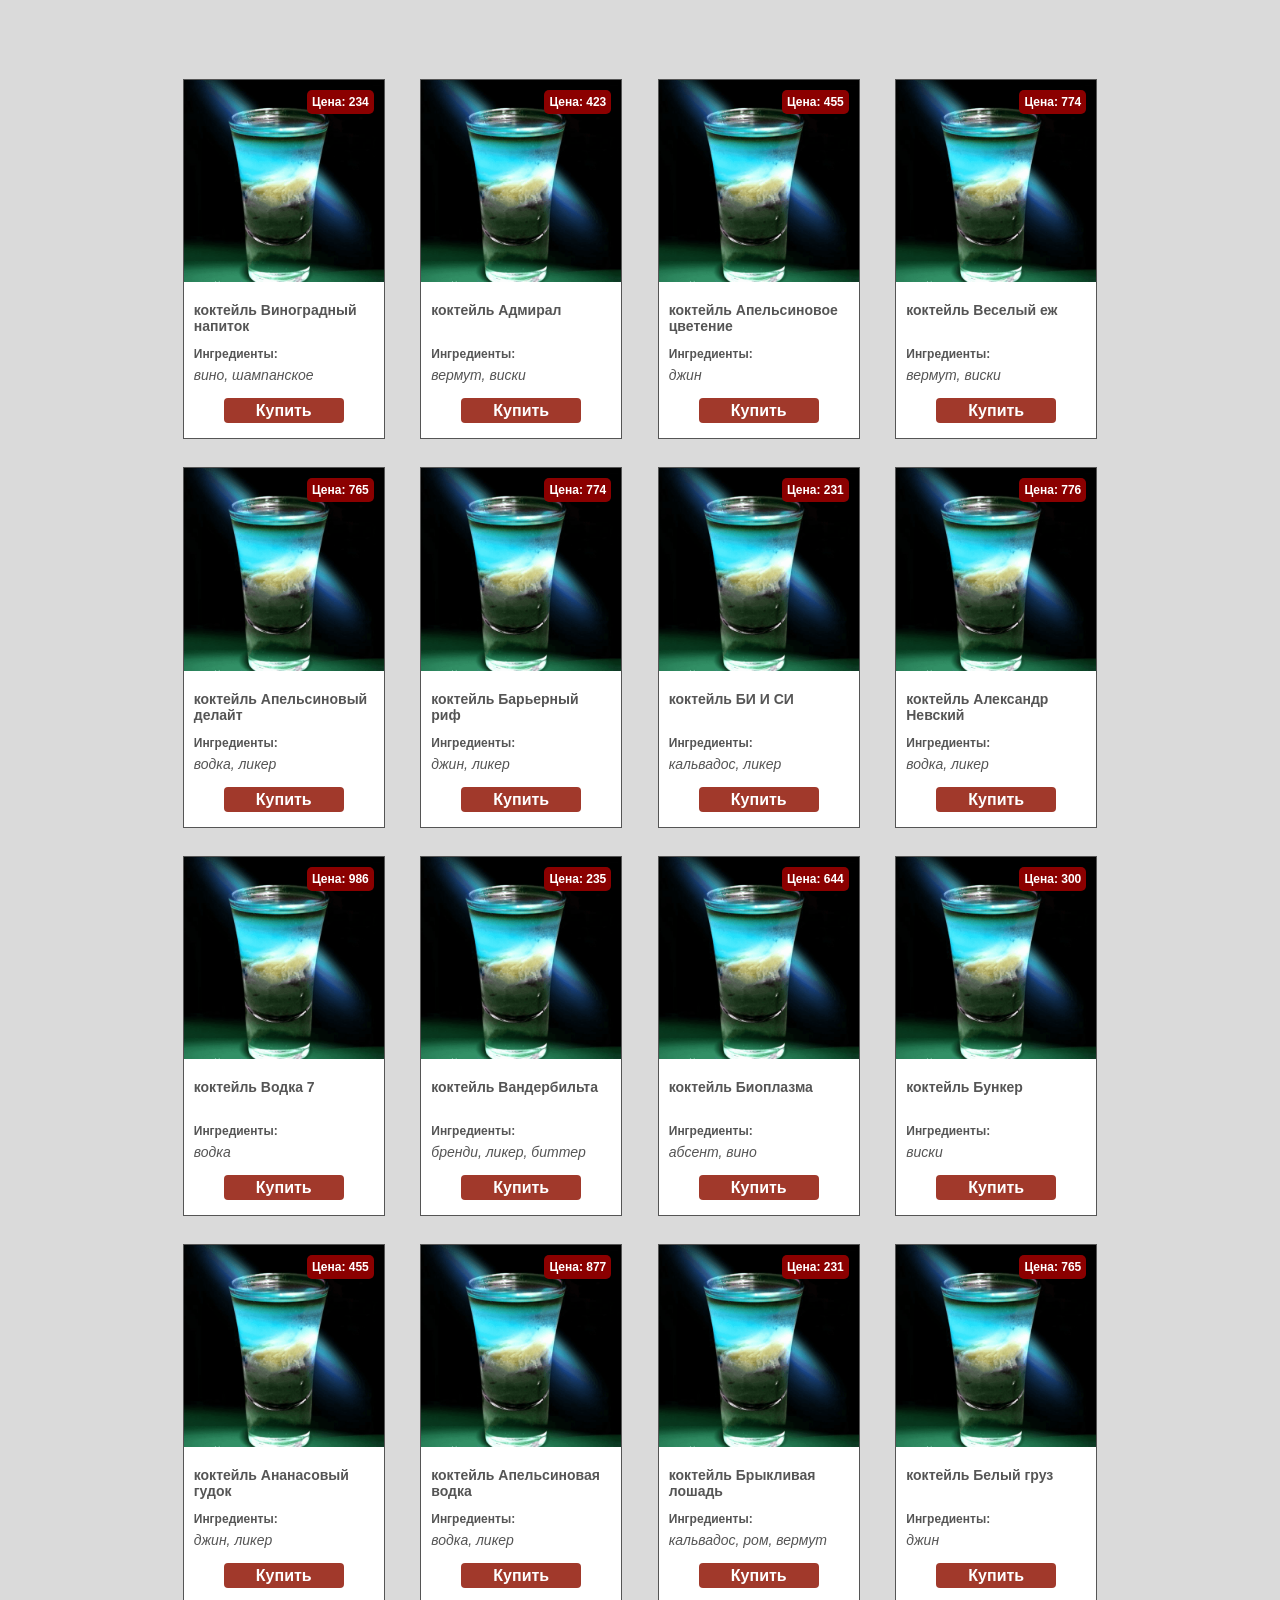
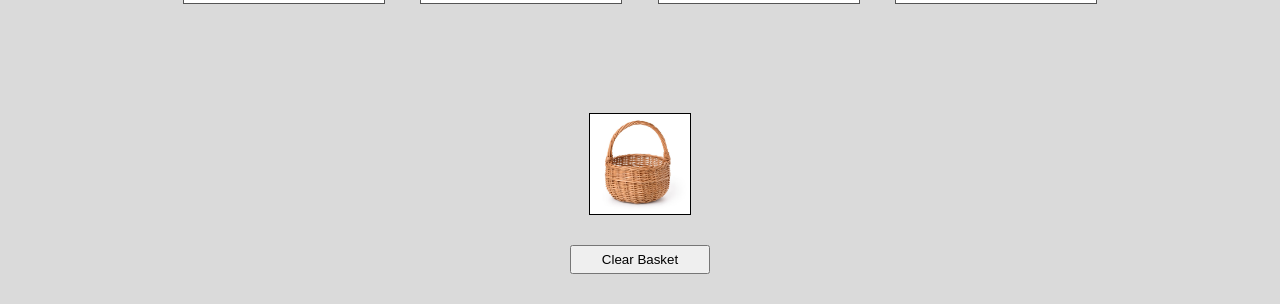
==== basket/index.html @ fe5184f7 "do" ====
<!DOCTYPE html>
<html lang="en">
<head>
    <meta charset="UTF-8">
    <meta name="viewport" content="width=device-width, initial-scale=1">
    <link rel="stylesheet" href="style.css">
    <title>Lesson 5</title>
</head>
<body>
<section id="prod-list"></section>
<div id="basket"></div>
<div id="basket-body"></div>
<button id="clear-basket">Clear Basket</button>


<script>
    "use strict";

    let basket = {

        goodList: [],

        products: [
            {
                id: 1,
                imgURL: "img/prod_img-1_200x200.jpg",
                prodName: "коктейль Виноградный напиток",
                prodPrice: 234,
                prodIngredient: "вино, шампанское"
            },
            {
                id: 2,
                imgURL: "img/prod_img-1_200x200.jpg",
                prodName: "коктейль Адмирал",
                prodPrice: 423,
                prodIngredient: "вермут, виски"
            },
            {
                id: 3,
                imgURL: "img/prod_img-1_200x200.jpg",
                prodName: "коктейль Апельсиновое цветение",
                prodPrice: 455,
                prodIngredient: "джин"
            },
            {
                id: 4,
                imgURL: "img/prod_img-1_200x200.jpg",
                prodName: "коктейль Веселый еж",
                prodPrice: 774,
                prodIngredient: "вермут, виски"
            },
            {
                id: 5,
                imgURL: "img/prod_img-1_200x200.jpg",
                prodName: "коктейль Апельсиновый делайт",
                prodPrice: 765,
                prodIngredient: "водка, ликер"
            },
            {
                id: 6,
                imgURL: "img/prod_img-1_200x200.jpg",
                prodName: "коктейль Барьерный риф",
                prodPrice: 774,
                prodIngredient: "джин, ликер"
            },
            {
                id: 7,
                imgURL: "img/prod_img-1_200x200.jpg",
                prodName: "коктейль БИ И СИ",
                prodPrice: 231,
                prodIngredient: "кальвадос, ликер"
            },
            {
                id: 8,
                imgURL: "img/prod_img-1_200x200.jpg",
                prodName: "коктейль Александр Невский",
                prodPrice: 776,
                prodIngredient: "водка, ликер"
            },
            {
                id: 9,
                imgURL: "img/prod_img-1_200x200.jpg",
                prodName: "коктейль Водка 7",
                prodPrice: 986,
                prodIngredient: "водка"
            },
            {
                id: 10,
                imgURL: "img/prod_img-1_200x200.jpg",
                prodName: "коктейль Вандербильта",
                prodPrice: 235,
                prodIngredient: "бренди, ликер, биттер"
            },
            {
                id: 11,
                imgURL: "img/prod_img-1_200x200.jpg",
                prodName: "коктейль Биоплазма",
                prodPrice: 644,
                prodIngredient: "абсент, вино"
            },
            {
                id: 12,
                imgURL: "img/prod_img-1_200x200.jpg",
                prodName: "коктейль Бункер",
                prodPrice: 300,
                prodIngredient: "виски"
            },
            {
                id: 13,
                imgURL: "img/prod_img-1_200x200.jpg",
                prodName: "коктейль Ананасовый гудок",
                prodPrice: 455,
                prodIngredient: "джин, ликер"
            },
            {
                id: 14,
                imgURL: "img/prod_img-1_200x200.jpg",
                prodName: "коктейль Апельсиновая водка",
                prodPrice: 877,
                prodIngredient: "водка, ликер"
            },
            {
                id: 15,
                imgURL: "img/prod_img-1_200x200.jpg",
                prodName: "коктейль Брыкливая лошадь",
                prodPrice: 231,
                prodIngredient: "кальвадос, ром, вермут"
            },
            {
                id: 16,
                imgURL: "img/prod_img-1_200x200.jpg",
                prodName: "коктейль Белый груз",
                prodPrice: 765,
                prodIngredient: "джин"
            },
        ],

        countTotalPrice() {
            let totalCost = 0;
            this.goodList.forEach(function (item) {
                totalCost += item.prodPrice * item.count;
            });
            return totalCost;
        },

        countTotalNumber() {
            let totalCount = 0;
            this.goodList.forEach(function (item) {
                totalCount += item.count;
            });
            return totalCount;
        },

        putProduct(product) {
            let available = this.goodList.findIndex(function(item) {
                return item.name === product.name;
            });
            if (available === -1) {
                this.goodList.push(Object.assign({}, product));
                this.goodList[this.goodList.length - 1].count = 1;
            } else {
                this.goodList[available].count += 1;
            }
        },

        fillBasket(index){
            this.putProduct(this.products[index]);
        },

        generateProductHTML(index) {
            return `
            <div class="product" data-prodId="${basket.products[index].id}">
                <span id="prod-price"> Цена: ${basket.products[index].prodPrice}</span>
                <img src="${basket.products[index].imgURL}" alt="${basket.products[index].prodName}">
                <h4>${basket.products[index].prodName}</h4>
                <span>Ингредиенты:</span>
                <p class="prod-discr">${basket.products[index].prodIngredient}</p>
                <div class="ccd"><a href="#" id="buy-Button" class="ddott">Купить</a></div>
            </div>`;
        },

        generateAllProdHTML(products) {
            let allProdStr = "";
            for (let i = 0; i < products.length; i++) {
                allProdStr += this.generateProductHTML(i);
            }
            return allProdStr;
        },

        printProducts(selId, products) {
            let prodList = document.querySelector(selId);
            prodList.innerHTML = this.generateAllProdHTML(products);
        },

        generateBasketHTML() {
            return `
                    <h4>Корзина</h4>
                    <span>Вы ничего не положили в корзину!</span>
            `;
        },

        printBasket() {
            let basketBody = document.querySelector("#basket-body");
            basketBody.innerHTML = this.generateBasketHTML();
            if (this.goodList.length > 0) {
                this.printProducts("#basket-body", )
            }
        }
    };


    function showBasket() {

        // if (document.querySelector(".basket-body") == null) {
        //     let basketBody = document.createElement("div"),
        //         closeButton = document.createElement("div");
        //     basketBody.className = "basket-body";
        //     closeButton.id = "close";
        //     baskeForm.insertAdjacentElement("afterend", baskeForm.appendChild(basketBody));
        //     basketBody.insertAdjacentElement("afterbegin", basketBody.appendChild(closeButton));
        //     document.getElementById("close").onclick = closeBasket;
        //     console.log(basket.goodList);
        //     if (basket.goodList.length == []) {
        //         let par = document.createElement("p");
        //         par.innerHTML = "Козина пуста!";
        //         basketBody.insertAdjacentElement("beforeend", basketBody.appendChild(par));
        //     } else {
        //         let par = document.createElement("p");
        //         par.innerHTML =
        //             `Колличество ваших товаров: ${basket.countTotalNumber()}<br>Сумма покупки: ${basket.countTotalPrice()}`;
        //         basketBody.insertAdjacentElement("beforeend", basketBody.appendChild(par));
        //     }
        // } else {
        //     document.querySelector(".basket-body").remove();
        //     return showBasket();
        // }
    }

    function closeBasket() {
        document.querySelector(".basket-body").remove();
    }

    function clearBasket() {
        basket.goodList = [];
        basketIcon.style.display = "none";
    }
    basket.printProducts("#prod-list", basket.products);
    document.getElementById("clear-basket").onclick = clearBasket;
    //baskeForm.onclick = showBasket;
</script>
</body>
</html>
---- basket/style.css ----
body {
    background-color: #dadada;
    font-family: Arial;
}

#prod-list {
    width: 950px;
    margin: 80px auto;
    display: flex;
    justify-content: space-around;
    flex-wrap: wrap;
}

.product {
    position: relative;
    width: 200px;
    outline: 1px solid #555555;
    margin-bottom: 30px;
    background-color: #fff;
}

#prod-price {
    position: absolute;
    top: 10px;
    right: 10px;
    align-content: right;
    background-color: darkred;
    -webkit-border-radius: 5px;
    -moz-border-radius: 5px;
    border-radius: 5px;
    color: white;
    padding: 5px;
    font-size: 12px;
    font-weight: bold;
}

.product img {
    display: block;
    width: 100%;
    margin-bottom: 20px;
}

.product h4 {
    text-align: left;
    color: #555;
    height: 32px;
    font-size: 14px;
    font-weight: bold;
    padding: 0 10px;
    margin-bottom: 10px;
}

.product span {
    text-align: left;
    font-weight: bold;
    color: #555;
    font-size: 12px;
    padding: 0 10px;

}

.product p {
    font-family: Arial;
    text-align: left;
    color: #555;
    font-size: 14px;
    font-style: italic;
    padding: 0 10px;
    margin-top: 5px;
    margin-bottom: 15px;
}

.ccd {
    height: 25px;
    overflow: hidden;
    width: 60%;
    margin: 0 auto;
    position: relative;
    margin-bottom: 15px;
    border-radius: 4px;
}

a.ddott {
    margin:0 auto;
    display: block;
    line-height: 25px;
    height: 25px;
    overflow: hidden;
    text-align: center;
    text-decoration: none;
    font-weight: bold;
    text-shadow: 0 100px 0 #FFF,1px 76px 10px #000;
    color: #FFF;
    background: #a1392b;
    -webkit-transition: all 0.3s ease-in-out;
    -moz-transition: all 0.3s ease-in-out;
    -o-transition: all 0.3s ease-in-out;
    -ms-transition: all 0.3s ease-in-out;
    transition: all 0.3s ease-in-out;
}
a.ddott:hover {
    text-shadow: 0 50px 0 #FFF, 1px 51px 20px #FFF;
    margin-top: -50px;
    height: 100px;
    background: #222;
}

#basket {
    width: 100px;
    height: 100px;
    background-image: url(img/basket-img.jpg);
    -webkit-background-size: cover;
    background-size: cover;
    border: 1px solid black;
    margin: 30px auto;
    position: relative;
}

#basket:hover {
    cursor: pointer;
    -webkit-box-shadow: 0 1px 5px rgba(0,0,0,0.7);
    -moz-box-shadow: 0 1px 5px rgba(0,0,0,0.7);
    box-shadow: 0 1px 5px rgba(0,0,0,0.7);
}

#prod-count {
    position: absolute;
    width: 30px;
    height: 30px;
    background-color: darkred;
    color: white;
    text-align: center;
    line-height: 30px;
    -webkit-border-radius: 50%;
    -moz-border-radius: 50%;
    border-radius: 50%;
    top: 5px;
    left: 65px;
    box-shadow: 0 1px 5px rgba(0,0,0,0.7);
    display: none;
}

#basket-body {
    display: none;
    width: 600px;
    height: 200px;
    box-shadow: 0 1px 5px rgba(0,0,0,0.7);
    background-color: darkgray;
    position: relative;
    margin: 30px auto;
    color: white;
    font-size: 20px;
    font-weight: bold;
}

#basket-body h4 {
    margin-top: 30px;
    font-size: 20px;
    color: white;
    font-weight: bold;
}

#basket-body span {
    margin-top: 40px;
    font-size: 18px;
    color: white;
}

#close {
    display: block;
    position: absolute;
    right: 15px;
    top: 15px;
    width: 32px;
    height: 32px;
    transition: transform .25s ease-in-out;
}

#close::before {
    content: "";
    position: absolute;
    display: block;
    margin: auto;
    left: 0;
    right: 0;
    top: 0;
    bottom: 0;
    width: 32px;
    height: 0;
    border-top: 2px solid rgba(0,0,0,0.5);
    transform: rotate(45deg);
    transform-origin: center;
}

#close:after {
    content: "";
    position: absolute;
    display: block;
    margin: auto;
    left: 0;
    right: 0;
    top: 0;
    bottom: 0;
    width: 32px;
    height: 0;
    border-top: 2px solid rgba(0,0,0,0.5);
    transform: rotate(-45deg);
    transform-origin: center;
}

#close:hover {
    transform: rotate(180deg);
}


#clear-basket{
    display: block;
    margin: 30px auto;
    padding: 5px 30px;
    cursor: pointer;
}
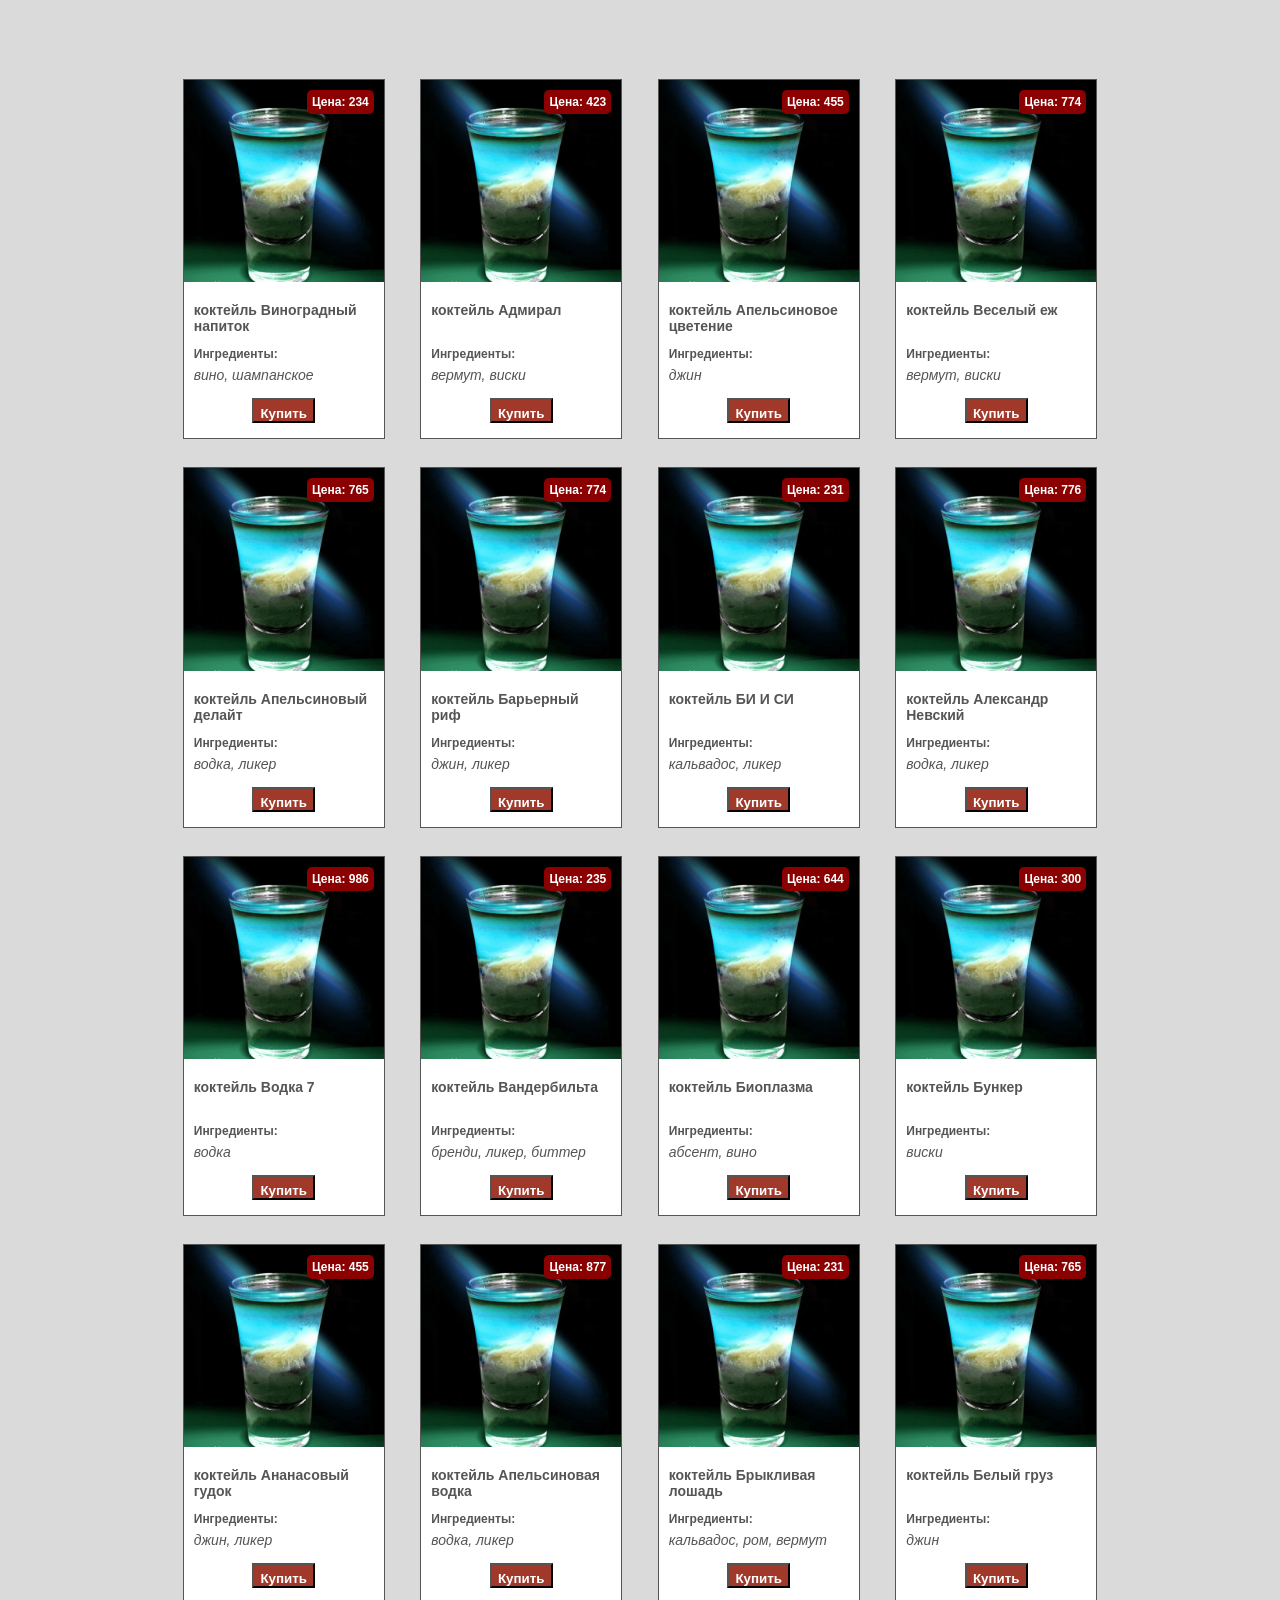
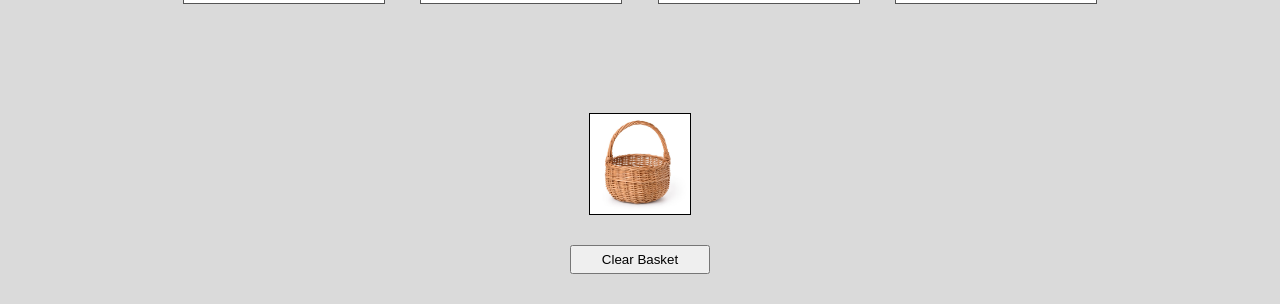
==== commit ea2f135d: "do" ====
--- a/basket/index.html
+++ b/basket/index.html
@@ -153,7 +153,7 @@
 
         putProduct(product) {
             let available = this.goodList.findIndex(function(item) {
-                return item.name === product.name;
+                return item.id === product.id;
             });
             if (available === -1) {
                 this.goodList.push(Object.assign({}, product));
@@ -161,10 +161,6 @@
             } else {
                 this.goodList[available].count += 1;
             }
-        },
-
-        fillBasket(index){
-            this.putProduct(this.products[index]);
         },
 
         generateProductHTML(index) {
@@ -175,7 +171,7 @@
                 <h4>${basket.products[index].prodName}</h4>
                 <span>Ингредиенты:</span>
                 <p class="prod-discr">${basket.products[index].prodIngredient}</p>
-                <div class="ccd"><a href="#" id="buy-Button" class="ddott">Купить</a></div>
+                <div class="ccd"><button class="buy-Button ddott">Купить</button></div>
             </div>`;
         },
 
@@ -203,13 +199,13 @@
             let basketBody = document.querySelector("#basket-body");
             basketBody.innerHTML = this.generateBasketHTML();
             if (this.goodList.length > 0) {
-                this.printProducts("#basket-body", )
+                this.printProducts("#basket-body", this.goodList)
             }
         }
     };
 
 
-    function showBasket() {
+   // function showBasket() {
 
         // if (document.querySelector(".basket-body") == null) {
         //     let basketBody = document.createElement("div"),
@@ -234,18 +230,26 @@
         //     document.querySelector(".basket-body").remove();
         //     return showBasket();
         // }
-    }
+   // }
 
     function closeBasket() {
-        document.querySelector(".basket-body").remove();
+        document.querySelector("#basket-body").remove();
     }
 
     function clearBasket() {
         basket.goodList = [];
         basketIcon.style.display = "none";
     }
+
+    function buyProd() {
+        basket.putProduct();
+        basket.printBasket();
+    }
+
     basket.printProducts("#prod-list", basket.products);
     document.getElementById("clear-basket").onclick = clearBasket;
+    document.querySelectorAll(".buy-Button").onclick = buyProd;
+
     //baskeForm.onclick = showBasket;
 </script>
 </body>
--- a/basket/style.css
+++ b/basket/style.css
@@ -80,7 +80,7 @@
     border-radius: 4px;
 }
 
-a.ddott {
+button.ddott {
     margin:0 auto;
     display: block;
     line-height: 25px;
@@ -98,7 +98,7 @@
     -ms-transition: all 0.3s ease-in-out;
     transition: all 0.3s ease-in-out;
 }
-a.ddott:hover {
+button.ddott:hover {
     text-shadow: 0 50px 0 #FFF, 1px 51px 20px #FFF;
     margin-top: -50px;
     height: 100px;
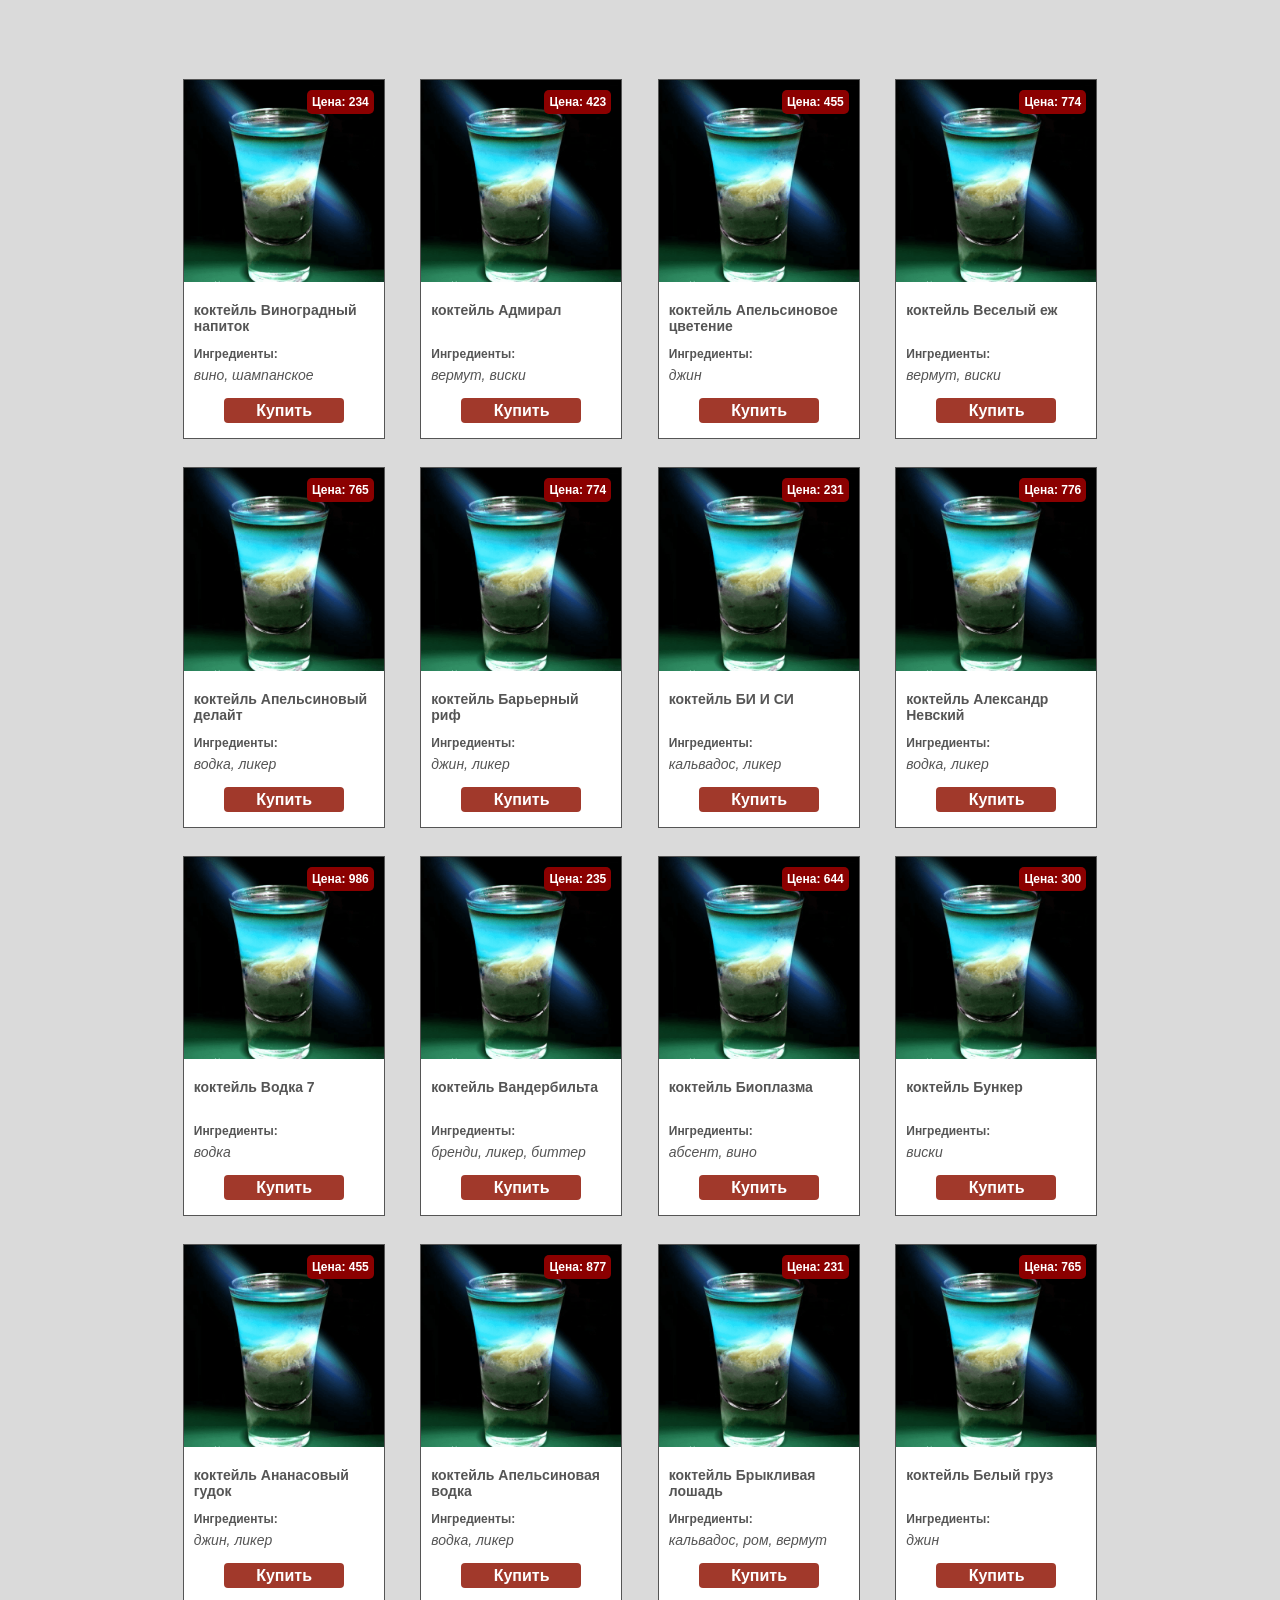
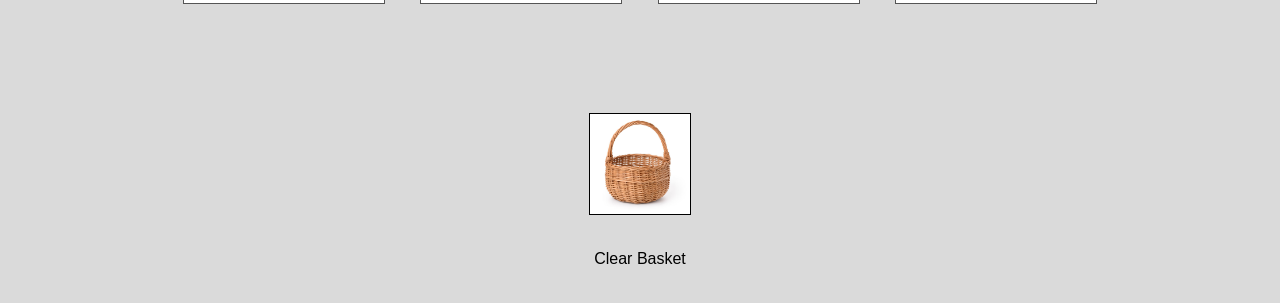
==== commit 71fe4643: "done 1" ====
--- a/basket/index.html
+++ b/basket/index.html
@@ -8,9 +8,14 @@
 </head>
 <body>
 <section id="prod-list"></section>
-<div id="basket"></div>
-<div id="basket-body"></div>
-<button id="clear-basket">Clear Basket</button>
+<div id="basket">
+    <div id="prod-count"></div>
+</div>
+<div id="basket-body">
+    <div id="close"></div>
+</div>
+    <button id="clear-basket">Clear Basket</button>
+
 
 
 <script>
@@ -165,13 +170,15 @@
 
         generateProductHTML(index) {
             return `
-            <div class="product" data-prodId="${basket.products[index].id}">
-                <span id="prod-price"> Цена: ${basket.products[index].prodPrice}</span>
+            <div class="product">
+                <span id="prod-price">Цена: ${basket.products[index].prodPrice}</span>
                 <img src="${basket.products[index].imgURL}" alt="${basket.products[index].prodName}">
                 <h4>${basket.products[index].prodName}</h4>
                 <span>Ингредиенты:</span>
                 <p class="prod-discr">${basket.products[index].prodIngredient}</p>
-                <div class="ccd"><button class="buy-Button ddott">Купить</button></div>
+                <div class="ccd">
+                    <button class="ddott" data-buy="buy-Button" data-prodId="${basket.products[index].id}">Купить</button>
+                </div>
             </div>`;
         },
 
@@ -185,72 +192,79 @@
 
         printProducts(selId, products) {
             let prodList = document.querySelector(selId);
-            prodList.innerHTML = this.generateAllProdHTML(products);
-        },
-
-        generateBasketHTML() {
-            return `
-                    <h4>Корзина</h4>
-                    <span>Вы ничего не положили в корзину!</span>
-            `;
-        },
-
-        printBasket() {
-            let basketBody = document.querySelector("#basket-body");
-            basketBody.innerHTML = this.generateBasketHTML();
-            if (this.goodList.length > 0) {
-                this.printProducts("#basket-body", this.goodList)
-            }
-        }
+            if(selId === "#basket-body") prodList.innerHTML = generateAllProdInBasketHTML(products);
+            else prodList.innerHTML = this.generateAllProdHTML(products);
+        },
+
     };
 
 
-   // function showBasket() {
-
-        // if (document.querySelector(".basket-body") == null) {
-        //     let basketBody = document.createElement("div"),
-        //         closeButton = document.createElement("div");
-        //     basketBody.className = "basket-body";
-        //     closeButton.id = "close";
-        //     baskeForm.insertAdjacentElement("afterend", baskeForm.appendChild(basketBody));
-        //     basketBody.insertAdjacentElement("afterbegin", basketBody.appendChild(closeButton));
-        //     document.getElementById("close").onclick = closeBasket;
-        //     console.log(basket.goodList);
-        //     if (basket.goodList.length == []) {
-        //         let par = document.createElement("p");
-        //         par.innerHTML = "Козина пуста!";
-        //         basketBody.insertAdjacentElement("beforeend", basketBody.appendChild(par));
-        //     } else {
-        //         let par = document.createElement("p");
-        //         par.innerHTML =
-        //             `Колличество ваших товаров: ${basket.countTotalNumber()}<br>Сумма покупки: ${basket.countTotalPrice()}`;
-        //         basketBody.insertAdjacentElement("beforeend", basketBody.appendChild(par));
-        //     }
-        // } else {
-        //     document.querySelector(".basket-body").remove();
-        //     return showBasket();
-        // }
-   // }
-
     function closeBasket() {
-        document.querySelector("#basket-body").remove();
+        document.querySelector("#basket-body").style.display = "none";
     }
 
     function clearBasket() {
         basket.goodList = [];
-        basketIcon.style.display = "none";
-    }
-
-    function buyProd() {
-        basket.putProduct();
-        basket.printBasket();
+        let count = document.querySelector('#prod-count');
+        count.style.display = "none";
+        printBasket()
+    }
+    function generateProdInBasketHTML(index) {
+        return `
+            <div class="product">
+                <span id="prod-price">
+                    Цена: ${basket.goodList[index].prodPrice}<br>
+                    Кол-во: ${basket.goodList[index].count} шт.
+                </span>
+                <img src="${basket.goodList[index].imgURL}" alt="${basket.goodList[index].prodName}">
+                <h4>${basket.goodList[index].prodName}</h4>
+            </div>`;
+    }
+
+    function generateAllProdInBasketHTML(products) {
+        let allProdStr = `
+            <h3>Корзина</h3>
+            <div id="close"></div>
+            <p>Общее кол-во товаров: ${basket.countTotalNumber()} шт.</p>
+            <p>Общее стимость товаров: ${basket.countTotalPrice()} руб.</p>`;
+        for (let i = 0; i < products.length; i++) {
+            allProdStr += generateProdInBasketHTML(i);
+        }
+        return allProdStr;
+    }
+
+    function buyProd (event) {
+        let prod = event.target;
+        if(prod.dataset.buy !== "buy-Button") return;
+        let available = basket.products.findIndex(function(item) {
+            return item.id === +prod.dataset.prodid;
+        });
+        basket.putProduct(basket.products[available]);
+        printBasket();
+    }
+
+    function printBasket() {
+        let basketBody = document.querySelector("#basket-body");
+        basketBody.style.display = "flex";
+        basketBody.innerHTML = `<h3>Корзина</h3><div id="close"></div><p>Вы ничего не положили!</p>`;
+        if (basket.goodList.length > 0) {
+            basket.printProducts("#basket-body", basket.goodList)
+        }
+        showProdCount();
+        document.querySelector('#close').onclick = closeBasket;
+    }
+
+    function showProdCount() {
+        let count = document.querySelector('#prod-count');
+        count.style.display = "block";
+        count.innerHTML = basket.countTotalNumber();
     }
 
     basket.printProducts("#prod-list", basket.products);
+    let buyButton = document.querySelector("#prod-list");
+    buyButton.addEventListener('click', buyProd);
     document.getElementById("clear-basket").onclick = clearBasket;
-    document.querySelectorAll(".buy-Button").onclick = buyProd;
-
-    //baskeForm.onclick = showBasket;
+    document.querySelector('#basket').addEventListener('click', printBasket);
 </script>
 </body>
 </html>
--- a/basket/style.css
+++ b/basket/style.css
@@ -1,6 +1,16 @@
 body {
     background-color: #dadada;
     font-family: Arial;
+}
+
+button {
+    padding: 0;
+    border: none;
+    font: inherit;
+    color: inherit;
+    background-color: transparent;
+    outline: none;
+    cursor: pointer;
 }
 
 #prod-list {
@@ -81,15 +91,17 @@
 }
 
 button.ddott {
-    margin:0 auto;
+    margin: 0 auto;
+    padding: 0 27%;
     display: block;
     line-height: 25px;
     height: 25px;
     overflow: hidden;
     text-align: center;
     text-decoration: none;
-    font-weight: bold;
-    text-shadow: 0 100px 0 #FFF,1px 76px 10px #000;
+    font-size: 16px;
+    font-weight: bold;
+    text-shadow: 0 100px 0 #FFF, 1px 76px 10px #000;
     color: #FFF;
     background: #a1392b;
     -webkit-transition: all 0.3s ease-in-out;
@@ -100,8 +112,8 @@
 }
 button.ddott:hover {
     text-shadow: 0 50px 0 #FFF, 1px 51px 20px #FFF;
-    margin-top: -50px;
-    height: 100px;
+    margin-top: -130px;
+    height: 184px;
     background: #222;
 }
 
@@ -142,28 +154,24 @@
 
 #basket-body {
     display: none;
-    width: 600px;
-    height: 200px;
+    width: 700px;
     box-shadow: 0 1px 5px rgba(0,0,0,0.7);
     background-color: darkgray;
     position: relative;
     margin: 30px auto;
+    padding-top: 50px;
+    padding-bottom: 30px;
     color: white;
     font-size: 20px;
     font-weight: bold;
-}
-
-#basket-body h4 {
-    margin-top: 30px;
-    font-size: 20px;
-    color: white;
-    font-weight: bold;
-}
-
-#basket-body span {
-    margin-top: 40px;
-    font-size: 18px;
-    color: white;
+    justify-content: space-around;
+    flex-wrap: wrap;
+}
+
+#basket-body h3 {
+    width: 100%;
+    text-align: center;
+    margin-bottom: 10px;
 }
 
 #close {
